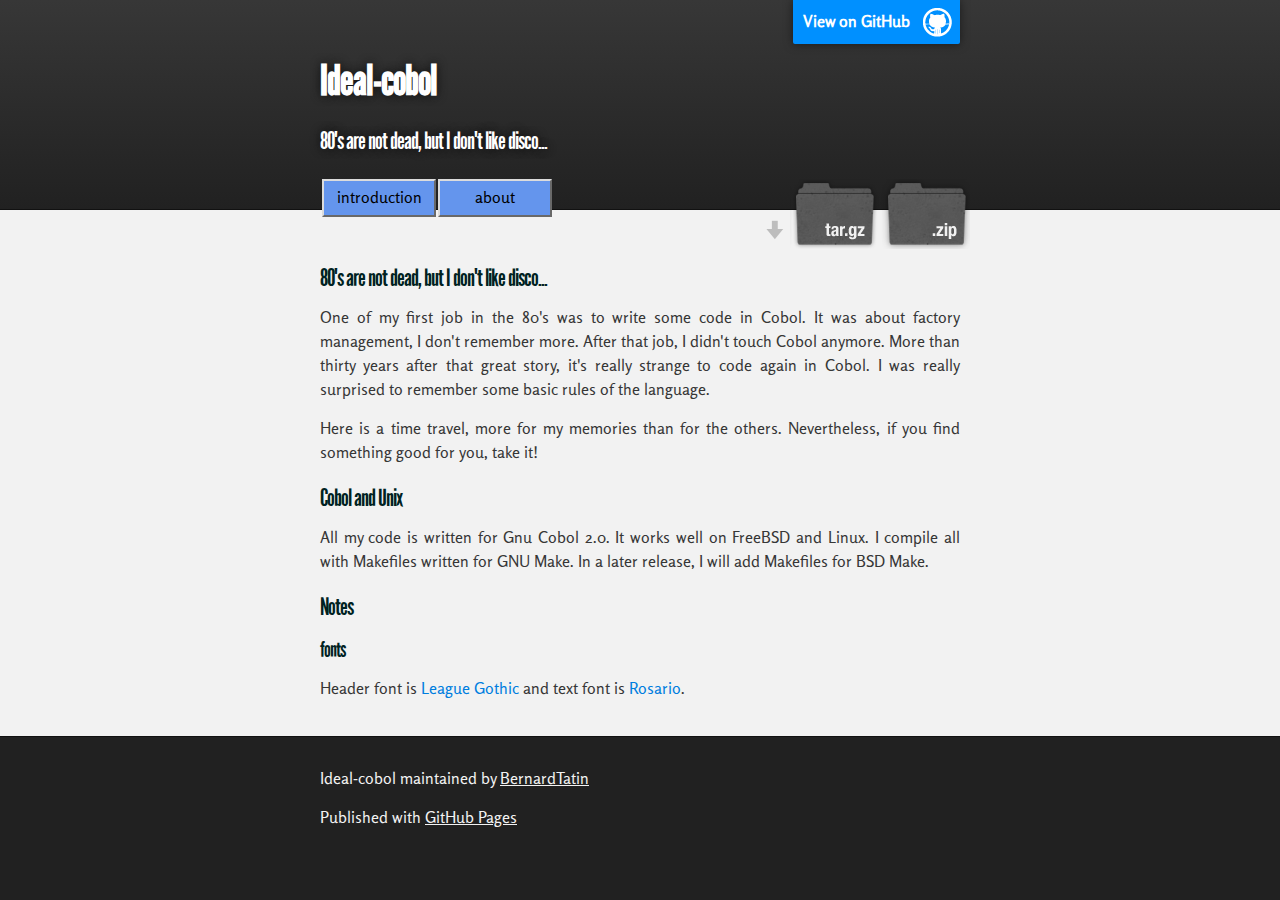
==== index.html @ b9df4a0a "Git IO  more pages" ====
<!DOCTYPE html>
<html>

	<head>
		<meta charset='utf-8'>
		<meta http-equiv="X-UA-Compatible" content="chrome=1">
		<meta name="description" content="Ideal-cobol : 80&#39;s are not dead, I think...">

		<link rel="stylesheet" type="text/css" media="screen" href="gitio/fonts/Rosario-for-Web/stylesheet.css">
		<link rel="stylesheet" type="text/css" media="screen" href="gitio/fonts/theleagueof-league-gothic/webfonts/stylesheet.css">
		<link rel="stylesheet" type="text/css" media="screen" href="gitio/stylesheets/stylesheet.css">

		<title>Ideal-cobol</title>
	</head>

	<body>

		<!-- HEADER -->
		<div id="header_wrap" class="outer">
			<header class="inner">
				<a id="forkme_banner" href="https://github.com/BernardTatin/ideal-cobol">View on GitHub</a>

				<h1 id="project_title">Ideal-cobol</h1>
				<h2 id="project_tagline">80&#39;s are not dead, but I don't like disco...</h2>
				<menu>
					<ul>
						<li><a href="gitio/introduction.html">introduction</a></li>
						<li><a href="gitio/about.html">about</a></li>
					</ul>
				</menu>

				<section id="downloads">
					<a class="zip_download_link" href="https://github.com/BernardTatin/ideal-cobol/zipball/master">Download this project as a .zip file</a>
					<a class="tar_download_link" href="https://github.com/BernardTatin/ideal-cobol/tarball/master">Download this project as a tar.gz file</a>
				</section>
			</header>
		</div>

		<!-- MAIN CONTENT -->
		<div id="main_content_wrap" class="outer">
			<section id="main_content" class="inner">
				<h3>
					<a id="welcome-to-github-pages" class="anchor" href="#welcome-to-github-pages" aria-hidden="true"><span aria-hidden="true" class="octicon octicon-link"></span></a>80's are not dead, but I don't like disco...</h3>

				<p>One of my first job in the 80's was to write some code in Cobol. It was about factory management, I don't remember more. After that job, I didn't touch Cobol anymore. More than thirty years after that great story, it's really strange to code again in Cobol. I was really surprised to remember some basic rules of the language. </p>

				<p>Here is a time travel, more for my memories than for the others. Nevertheless, if you find something good for you, take it!

				<h3>
					<a id="cobol-and-unix" class="anchor" href="#cobol-and-unix" aria-hidden="true"><span aria-hidden="true" class="octicon octicon-link"></span></a>Cobol and Unix</h3>

				<p>All my code is written for Gnu Cobol 2.0. It works well on FreeBSD and Linux. I compile all with Makefiles written for GNU Make. In a later release, I will add Makefiles for BSD Make.</p>

				<h3><a id="notes" class="anchor" href="#notes" aria-hidden="true"><span aria-hidden="true" class="octicon octicon-link"></span></a>Notes</h3>
				<h4>fonts</h4>
				<p>Header font is <a href="https://www.theleagueofmoveabletype.com/league-gothic">League Gothic</a> and text font is <a href="http://omnibus-type.com/fonts/rosario.php">Rosario</a>.</p>

			</section>
		</div>

		<!-- FOOTER  -->
		<div id="footer_wrap" class="outer">
			<footer class="inner">
				<p class="copyright">Ideal-cobol maintained by <a href="https://github.com/BernardTatin">BernardTatin</a></p>
				<p>Published with <a href="https://pages.github.com">GitHub Pages</a></p>
			</footer>
		</div>



	</body>
</html>
---- gitio/fonts/Rosario-for-Web/stylesheet.css ----
/* Regular */
@font-face {
    font-family: 'Rosario';
    src: url('Rosario-Italic.eot');
    src: url('Rosario-Italic.eot?#iefix') format('embedded-opentype'),
         url('Rosario-Italic.woff') format('woff'),
         url('Rosario-Italic.ttf') format('truetype');
    font-weight: normal;
    font-style: italic;

}

/* Italic */
@font-face {
    font-family: 'Rosario';
    src: url('Rosario-Regular.eot');
    src: url('Rosario-Regular.eot?#iefix') format('embedded-opentype'),
         url('Rosario-Regular.woff') format('woff'),
         url('Rosario-Regular.ttf') format('truetype');
    font-weight: normal;
    font-style: normal;

}

/* Condensed */
@font-face {
    font-family: 'Rosario Condensed';
    src: url('Rosario-Bold.eot');
    src: url('Rosario-Bold.eot?#iefix') format('embedded-opentype'),
         url('Rosario-Bold.woff') format('woff'),
         url('Rosario-Bold.ttf') format('truetype');
    font-weight: bold;
    font-style: normal;

}

/* Condensed Italic */
@font-face {
    font-family: 'Rosario Condensed';
    src: url('Rosario-BoldItalic.eot');
    src: url('Rosario-BoldItalic.eot?#iefix') format('embedded-opentype'),
         url('Rosario-BoldItalic.woff') format('woff'),
         url('Rosario-BoldItalic.ttf') format('truetype');
    font-weight: bold;
    font-style: italic;
}
---- gitio/fonts/theleagueof-league-gothic/webfonts/stylesheet.css ----
/* Regular */
@font-face {
    font-family: 'League Gothic';
    src: url('leaguegothic-italic-webfont.eot');
    src: url('leaguegothic-italic-webfont.eot?#iefix') format('embedded-opentype'),
         url('leaguegothic-italic-webfont.woff') format('woff'),
         url('leaguegothic-italic-webfont.ttf') format('truetype'),
         url('leaguegothic-italic-webfont.svg#league_gothic_italicregular') format('svg');
    font-weight: normal;
    font-style: italic;

}

/* Italic */
@font-face {
    font-family: 'League Gothic';
    src: url('leaguegothic-regular-webfont.eot');
    src: url('leaguegothic-regular-webfont.eot?#iefix') format('embedded-opentype'),
         url('leaguegothic-regular-webfont.woff') format('woff'),
         url('leaguegothic-regular-webfont.ttf') format('truetype'),
         url('leaguegothic-regular-webfont.svg#league_gothicregular') format('svg');
    font-weight: normal;
    font-style: normal;

}

/* Condensed */
@font-face {
    font-family: 'League Gothic Condensed';
    src: url('leaguegothic-condensed-regular-webfont.eot');
    src: url('leaguegothic-condensed-regular-webfont.eot?#iefix') format('embedded-opentype'),
         url('leaguegothic-condensed-regular-webfont.woff') format('woff'),
         url('leaguegothic-condensed-regular-webfont.ttf') format('truetype'),
         url('leaguegothic-condensed-regular-webfont.svg#league_gothic_condensed-Rg') format('svg');
    font-weight: normal;
    font-style: normal;

}

/* Condensed Italic */
@font-face {
    font-family: 'League Gothic Condensed';
    src: url('leaguegothic-condensed-italic-webfont.eot');
    src: url('leaguegothic-condensed-italic-webfont.eot?#iefix') format('embedded-opentype'),
         url('leaguegothic-condensed-italic-webfont.woff') format('woff'),
         url('leaguegothic-condensed-italic-webfont.ttf') format('truetype'),
         url('leaguegothic-condensed-italic-webfont.svg#league_gothic_condensed_itaRg') format('svg');
    font-weight: normal;
    font-style: italic;
}
---- gitio/stylesheets/stylesheet.css ----
/*******************************************************************************
Slate Theme for GitHub Pages
by Jason Costello, @jsncostello
*******************************************************************************/

@import url(github-light.css);

/*******************************************************************************
MeyerWeb Reset
*******************************************************************************/

html, body, div, span, applet, object, iframe,
h1, h2, h3, h4, h5, h6, p, blockquote, pre,
a, abbr, acronym, address, big, cite, code,
del, dfn, em, img, ins, kbd, q, s, samp,
small, strike, strong, sub, sup, tt, var,
b, u, i, center,
dl, dt, dd, ol, ul, li,
fieldset, form, label, legend,
table, caption, tbody, tfoot, thead, tr, th, td,
article, aside, canvas, details, embed,
figure, figcaption, footer, header, hgroup,
menu, nav, output, ruby, section, summary,
time, mark, audio, video {
  margin: 0;
  padding: 0;
  border: 0;
  font: inherit;
  vertical-align: baseline;
}

/* HTML5 display-role reset for older browsers */
article, aside, details, figcaption, figure,
footer, header, hgroup, menu, nav, section {
  display: block;
}

ol, ul {
  list-style: none;
}

table {
  border-collapse: collapse;
  border-spacing: 0;
}

/*******************************************************************************
Theme Styles
*******************************************************************************/

body {
  box-sizing: border-box;
  color:#373737;
  background: #212121;
  font-size: 16px;
  font-family: 'Rosario', 'Myriad Pro', Calibri, Helvetica, Arial, sans-serif;
  line-height: 1.5;
  -webkit-font-smoothing: antialiased;
}

h1, h2, h3, h4, h5, h6 {
  margin: 10px 0;
  /* font-weight: 700; */
  color:#002222;
  font-family: 'League Gothic', 'Lucida Grande', 'Calibri', Helvetica, Arial, sans-serif;
  letter-spacing: -1px;
}

h1 {
  font-size: 36px;
  font-weight: 700;
}

h2 {
  padding-bottom: 10px;
  font-size: 32px;
  background: url('../images/bg_hr.png') repeat-x bottom;
}

h3 {
  font-size: 24px;
}

h4 {
  font-size: 21px;
}

h5 {
  font-size: 18px;
}

h6 {
  font-size: 16px;
}

p {
  margin: 10px 0 15px 0;
}

footer p {
  color: #f2f2f2;
}

a {
  text-decoration: none;
  color: #007edf;
  text-shadow: none;

  transition: color 0.5s ease;
  transition: text-shadow 0.5s ease;
  -webkit-transition: color 0.5s ease;
  -webkit-transition: text-shadow 0.5s ease;
  -moz-transition: color 0.5s ease;
  -moz-transition: text-shadow 0.5s ease;
  -o-transition: color 0.5s ease;
  -o-transition: text-shadow 0.5s ease;
  -ms-transition: color 0.5s ease;
  -ms-transition: text-shadow 0.5s ease;
}

a:hover, a:focus {text-decoration: underline;}

footer a {
  color: #F2F2F2;
  text-decoration: underline;
}

em {
  font-style: italic;
}

strong {
  font-weight: bold;
}

img {
  position: relative;
  margin: 0 auto;
  max-width: 739px;
  padding: 5px;
  margin: 10px 0 10px 0;
  border: 1px solid #ebebeb;

  box-shadow: 0 0 5px #ebebeb;
  -webkit-box-shadow: 0 0 5px #ebebeb;
  -moz-box-shadow: 0 0 5px #ebebeb;
  -o-box-shadow: 0 0 5px #ebebeb;
  -ms-box-shadow: 0 0 5px #ebebeb;
}

p img {
  display: inline;
  margin: 0;
  padding: 0;
  vertical-align: middle;
  text-align: center;
  border: none;
}

pre, code {
  width: 100%;
  color: #222;
  background-color: #fff;

  font-family: Monaco, "Bitstream Vera Sans Mono", "Lucida Console", Terminal, monospace;
  font-size: 14px;

  border-radius: 2px;
  -moz-border-radius: 2px;
  -webkit-border-radius: 2px;
}

pre {
  width: 100%;
  padding: 10px;
  box-shadow: 0 0 10px rgba(0,0,0,.1);
  overflow: auto;
}

code {
  padding: 3px;
  margin: 0 3px;
  box-shadow: 0 0 10px rgba(0,0,0,.1);
}

pre code {
  display: block;
  box-shadow: none;
}

blockquote {
  color: #666;
  margin-bottom: 20px;
  padding: 0 0 0 20px;
  border-left: 3px solid #bbb;
}


ul, ol, dl {
  margin-bottom: 15px
}

ul {
  list-style-position: inside;
  list-style: disc;
  padding-left: 20px;
}

ol {
  list-style-position: inside;
  list-style: decimal;
  padding-left: 20px;
}

dl dt {
  font-weight: bold;
}

dl dd {
  padding-left: 20px;
  font-style: italic;
}

dl p {
  padding-left: 20px;
  font-style: italic;
}

hr {
  height: 1px;
  margin-bottom: 5px;
  border: none;
  background: url('../images/bg_hr.png') repeat-x center;
}

table {
  border: 1px solid #373737;
  margin-bottom: 20px;
  text-align: left;
 }

th {
  font-family: 'Lucida Grande', 'Helvetica Neue', Helvetica, Arial, sans-serif;
  padding: 10px;
  background: #373737;
  color: #fff;
 }

td {
  padding: 10px;
  border: 1px solid #373737;
 }

form {
  background: #f2f2f2;
  padding: 20px;
}

/*******************************************************************************
Full-Width Styles
*******************************************************************************/

.outer {
  width: 100%;
}

.inner {
  position: relative;
  max-width: 640px;
  padding: 20px 10px;
  margin: 0 auto;
}

#forkme_banner {
  display: block;
  position: absolute;
  top:0;
  right: 10px;
  z-index: 10;
  padding: 10px 50px 10px 10px;
  color: #fff;
  background: url('../images/blacktocat.png') #0090ff no-repeat 95% 50%;
  font-weight: 700;
  box-shadow: 0 0 10px rgba(0,0,0,.5);
  border-bottom-left-radius: 2px;
  border-bottom-right-radius: 2px;
}

#header_wrap {
  background: #212121;
  background: -moz-linear-gradient(top, #373737, #212121);
  background: -webkit-linear-gradient(top, #373737, #212121);
  background: -ms-linear-gradient(top, #373737, #212121);
  background: -o-linear-gradient(top, #373737, #212121);
  background: linear-gradient(top, #373737, #212121);
}

#header_wrap .inner {
  padding: 50px 10px 30px 10px;
}

#project_title {
  margin: 0;
  color: #fff;
  font-size: 42px;
  font-weight: 700;
  text-shadow: #111 0px 0px 10px;
}

#project_tagline {
  color: #fff;
  font-size: 24px;
  font-weight: 300;
  background: none;
  text-shadow: #111 0px 0px 10px;
}

#downloads {
  position: absolute;
  width: 210px;
  z-index: 10;
  bottom: -40px;
  right: 0;
  height: 70px;
  background: url('../images/icon_download.png') no-repeat 0% 90%;
}

.zip_download_link {
  display: block;
  float: right;
  width: 90px;
  height:70px;
  text-indent: -5000px;
  overflow: hidden;
  background: url(../images/sprite_download.png) no-repeat bottom left;
}

.tar_download_link {
  display: block;
  float: right;
  width: 90px;
  height:70px;
  text-indent: -5000px;
  overflow: hidden;
  background: url(../images/sprite_download.png) no-repeat bottom right;
  margin-left: 10px;
}

.zip_download_link:hover {
  background: url(../images/sprite_download.png) no-repeat top left;
}

.tar_download_link:hover {
  background: url(../images/sprite_download.png) no-repeat top right;
}

#main_content_wrap {
  background: #f2f2f2;
  border-top: 1px solid #111;
  border-bottom: 1px solid #111;
}

#main_content {
  padding-top: 40px;
}

#footer_wrap {
  background: #212121;
}



/*******************************************************************************
Small Device Styles
*******************************************************************************/

@media screen and (max-width: 480px) {
  body {
    font-size:14px;
  }

  #downloads {
    display: none;
  }

  .inner {
    min-width: 320px;
    max-width: 480px;
  }

  #project_title {
  font-size: 32px;
  }

  h1 {
    font-size: 28px;
  }

  h2 {
    font-size: 24px;
  }

  h3 {
    font-size: 21px;
  }

  h4 {
    font-size: 18px;
  }

  h5 {
    font-size: 14px;
  }

  h6 {
    font-size: 12px;
  }

  code, pre {
    min-width: 320px;
    max-width: 480px;
    font-size: 11px;
  }

}

#main_content.inner p {
	text-align: justify;
}

header.inner menu {
}

menu ul {
 padding:0;
 margin:0;
 list-style-type:none;
 }
menu li {
 margin-left:2px;
 float:left; /*pour IE*/
 }
menu ul li a {
 display:block;
 float:left;   
 width:100px;
 background-color:#6495ED;
 color:black;
 text-decoration:none;
 text-align:center;
 padding:5px;
 border:2px solid;
 /*pour avoir un effet "outset" avec IE :*/
 border-color:#DCDCDC #696969 #696969 #DCDCDC;
 }
menu ul li a:hover {
 background-color:#D3D3D3;
 border-color:#696969 #DCDCDC #DCDCDC #696969;
 }
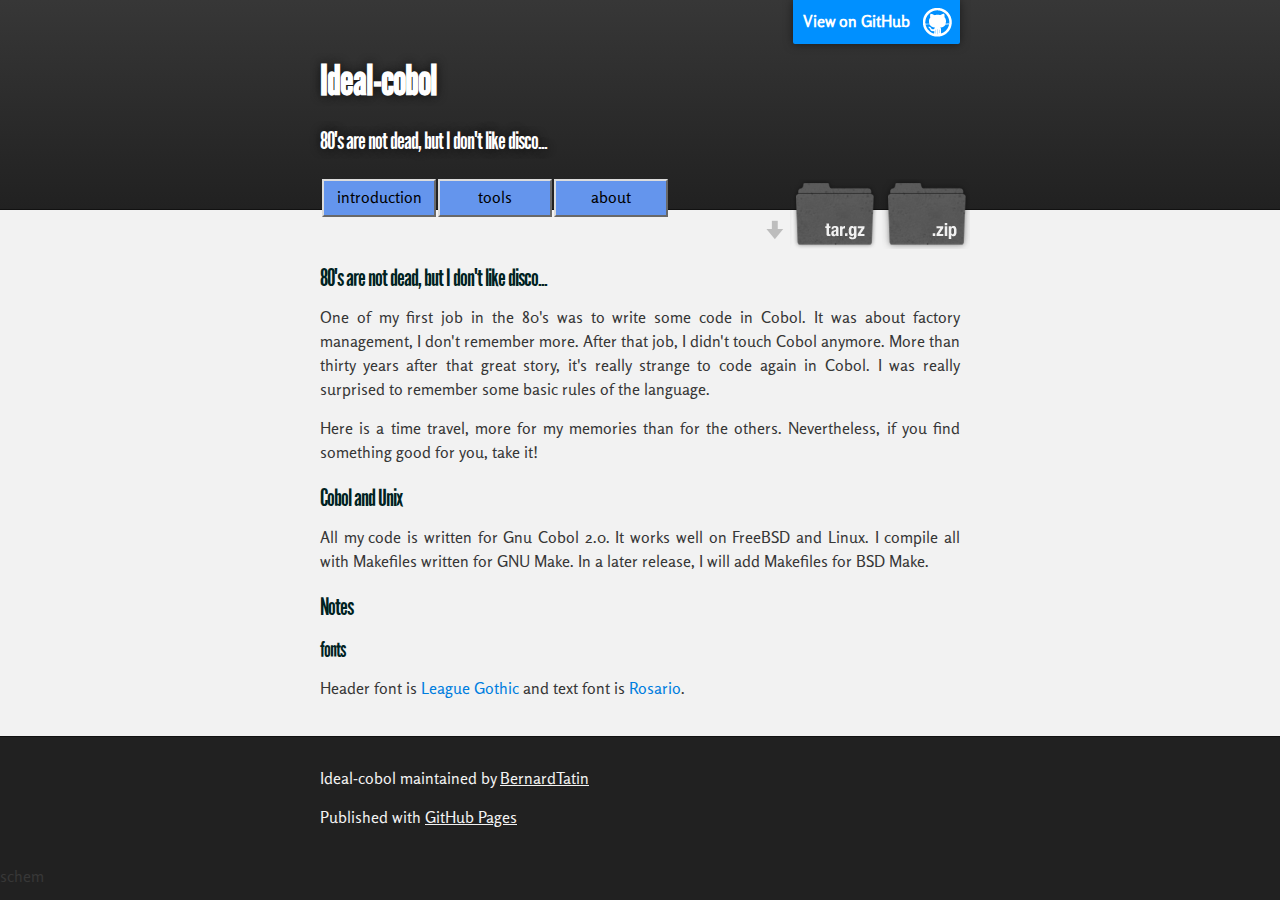
==== commit f372e252: "Ready to text." ====
--- a/index.html
+++ b/index.html
@@ -25,6 +25,7 @@
 				<menu>
 					<ul>
 						<li><a href="gitio/introduction.html">introduction</a></li>
+						<li><a href="gitio/tools.html">tools</a></li>
 						<li><a href="gitio/about.html">about</a></li>
 					</ul>
 				</menu>
@@ -44,7 +45,7 @@
 
 				<p>One of my first job in the 80's was to write some code in Cobol. It was about factory management, I don't remember more. After that job, I didn't touch Cobol anymore. More than thirty years after that great story, it's really strange to code again in Cobol. I was really surprised to remember some basic rules of the language. </p>
 
-				<p>Here is a time travel, more for my memories than for the others. Nevertheless, if you find something good for you, take it!
+				<p>Here is a time travel, more for my memories than for the others. Nevertheless, if you find something good for you, take it!</p>
 
 				<h3>
 					<a id="cobol-and-unix" class="anchor" href="#cobol-and-unix" aria-hidden="true"><span aria-hidden="true" class="octicon octicon-link"></span></a>Cobol and Unix</h3>
@@ -68,5 +69,5 @@
 
 
 
-	</body>
+	</body>schem
 </html>
--- a/gitio/stylesheets/stylesheet.css
+++ b/gitio/stylesheets/stylesheet.css
@@ -428,32 +428,30 @@
 	text-align: justify;
 }
 
-header.inner menu {
-}
 
 menu ul {
- padding:0;
- margin:0;
- list-style-type:none;
- }
+	padding:0;
+	margin:0;
+	list-style-type:none;
+}
 menu li {
- margin-left:2px;
- float:left; /*pour IE*/
- }
+	margin-left:2px;
+	float:left; /*pour IE*/
+}
 menu ul li a {
- display:block;
- float:left;   
- width:100px;
- background-color:#6495ED;
- color:black;
- text-decoration:none;
- text-align:center;
- padding:5px;
- border:2px solid;
- /*pour avoir un effet "outset" avec IE :*/
- border-color:#DCDCDC #696969 #696969 #DCDCDC;
- }
+	display:block;
+	float:left;   
+	width:100px;
+	background-color:#6495ED;
+	color:black;
+	text-decoration:none;
+	text-align:center;
+	padding:5px;
+	border:2px solid;
+	/*pour avoir un effet "outset" avec IE :*/
+	border-color:#DCDCDC #696969 #696969 #DCDCDC;
+}
 menu ul li a:hover {
- background-color:#D3D3D3;
- border-color:#696969 #DCDCDC #DCDCDC #696969;
- } 
+	background-color:#D3D3D3;
+	border-color:#696969 #DCDCDC #DCDCDC #696969;
+} 
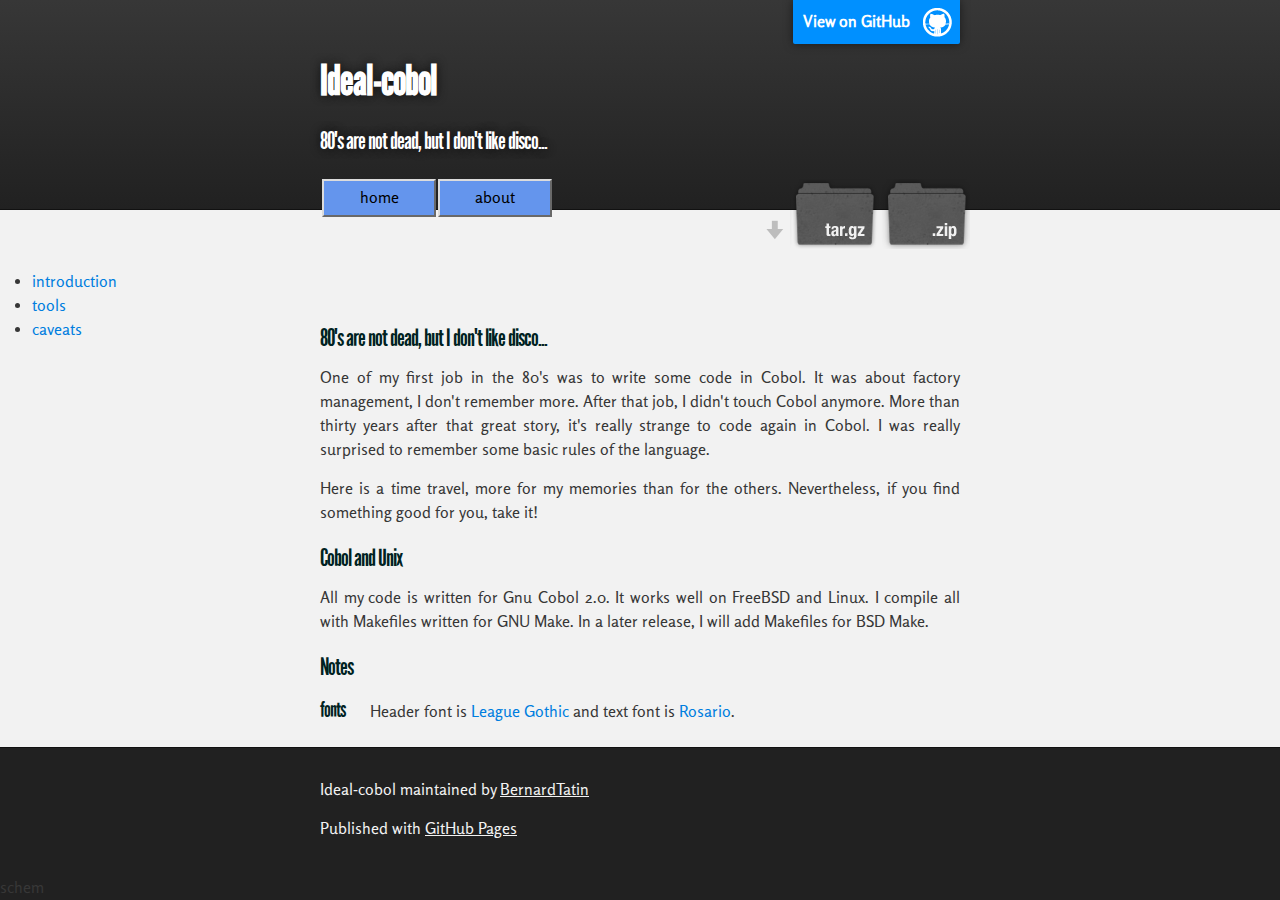
==== commit b5623e8b: "Some more docs" ====
--- a/index.html
+++ b/index.html
@@ -24,8 +24,7 @@
 				<h2 id="project_tagline">80&#39;s are not dead, but I don't like disco...</h2>
 				<menu>
 					<ul>
-						<li><a href="gitio/introduction.html">introduction</a></li>
-						<li><a href="gitio/tools.html">tools</a></li>
+						<li><a href="index.html">home</a></li>
 						<li><a href="gitio/about.html">about</a></li>
 					</ul>
 				</menu>
@@ -39,6 +38,13 @@
 
 		<!-- MAIN CONTENT -->
 		<div id="main_content_wrap" class="outer">
+			<aside>
+				<ul>
+					<li><a href="gitio/introduction.html">introduction</a></li>
+					<li><a href="gitio/tools.html">tools</a></li>
+					<li><a href="gitio/caveats.html">caveats</a></li>
+				</ul>
+			</aside>
 			<section id="main_content" class="inner">
 				<h3>
 					<a id="welcome-to-github-pages" class="anchor" href="#welcome-to-github-pages" aria-hidden="true"><span aria-hidden="true" class="octicon octicon-link"></span></a>80's are not dead, but I don't like disco...</h3>
--- a/gitio/stylesheets/stylesheet.css
+++ b/gitio/stylesheets/stylesheet.css
@@ -424,23 +424,25 @@
 
 }
 
+/* My CSS */
+
 #main_content.inner p {
 	text-align: justify;
 }
 
 
-menu ul {
+header menu ul {
 	padding:0;
 	margin:0;
 	list-style-type:none;
 }
-menu li {
+header menu li {
 	margin-left:2px;
 	float:left; /*pour IE*/
 }
-menu ul li a {
+header menu ul li a {
 	display:block;
-	float:left;   
+	float:left;
 	width:100px;
 	background-color:#6495ED;
 	color:black;
@@ -451,7 +453,36 @@
 	/*pour avoir un effet "outset" avec IE :*/
 	border-color:#DCDCDC #696969 #696969 #DCDCDC;
 }
-menu ul li a:hover {
+header menu ul li a:hover {
 	background-color:#D3D3D3;
 	border-color:#696969 #DCDCDC #DCDCDC #696969;
-} 
+}
+
+#main_content p {
+  display: block;
+}
+#main_content h4 {
+  display: inline;
+  margin-right: 1em;
+}
+#main_content h4 + p {
+  display: inline;
+}
+
+#main_content {
+  float: none;
+}
+
+#main_content_wrap aside {
+  margin-left: auto;
+  margin-right: auto;
+  border-right: 2px #999 solid;
+  padding-right: 10px;
+  margin-top: 60px;
+}
+
+#main_content_wrap aside ul {
+  float: left;
+  max-width: 180px;
+  margin-left: 12px;
+}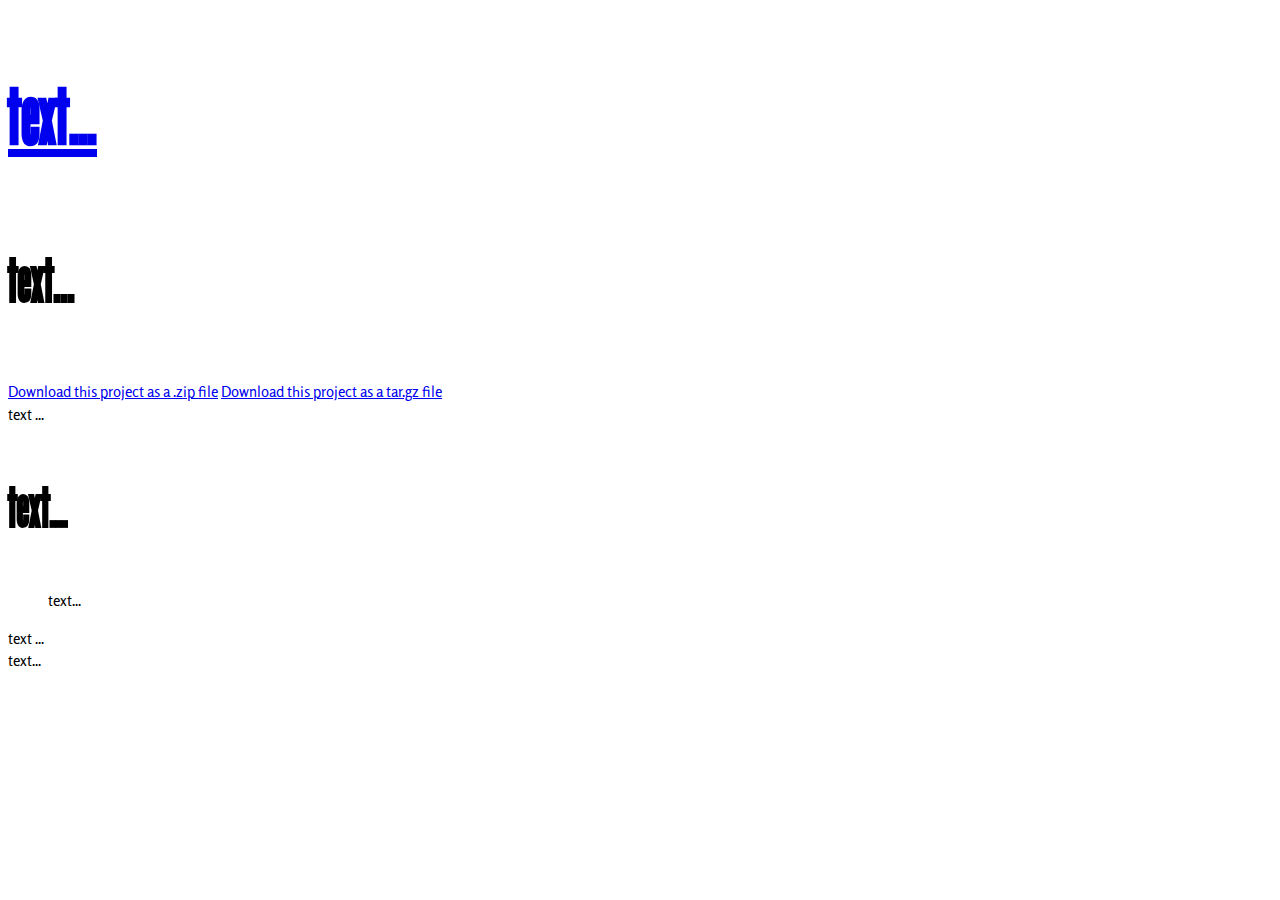
==== commit 8e33edc0: "Using bright-marcel-kernel works." ====
--- a/index.html
+++ b/index.html
@@ -2,78 +2,44 @@
 <html>
 
 	<head>
-		<meta charset='utf-8'>
-		<meta http-equiv="X-UA-Compatible" content="chrome=1">
-		<meta name="description" content="Ideal-cobol : 80&#39;s are not dead, I think...">
+        <meta charset='utf-8' />
+        <!-- meta http-equiv="X-UA-Compatible" content="chrome=1" -->
+        <meta name="viewport" content="width=device-width, user-scalable=1, initial-scale=1, minimum-scale=1, maximum-scale=1" />
 
-		<link rel="stylesheet" type="text/css" media="screen" href="gitio/fonts/Rosario-for-Web/stylesheet.css">
-		<link rel="stylesheet" type="text/css" media="screen" href="gitio/fonts/theleagueof-league-gothic/webfonts/stylesheet.css">
-		<link rel="stylesheet" type="text/css" media="screen" href="gitio/stylesheets/stylesheet.css">
+        <link rel="stylesheet" href="bright-marcel-kernel/css/reset.css" type="text/css" />
+        <link rel="stylesheet" href="bright-marcel-kernel/css/default-font.css" type="text/css" />
+        <link rel="stylesheet" href="gitio/fonts/stylesheet.css" type="text/css" />
+        <link rel="stylesheet" href="bright-marcel-kernel/css/screen.css" media="screen" />
+        <link rel="stylesheet" href="bright-marcel-kernel/css/print.css" media="print" />
+        <link rel="stylesheet" href="gitio/css/local-font.css" media="all" />
 
+        <script type="text/javascript" src="bright-marcel-kernel/javascripts/public/modernizr.js"></script>
+        <script type="text/javascript" src="bright-marcel-kernel/javascripts/private/compat.js"></script>
+        <script type="text/javascript" src="bright-marcel-kernel/javascripts/public/lazyload.js"></script>
+        <script type="text/javascript" src="bright-marcel-kernel/javascripts/app.js"></script>
 		<title>Ideal-cobol</title>
 	</head>
 
 	<body>
 
-		<!-- HEADER -->
-		<div id="header_wrap" class="outer">
-			<header class="inner">
-				<a id="forkme_banner" href="https://github.com/BernardTatin/ideal-cobol">View on GitHub</a>
+        <div id="shell" class="shadow">
 
-				<h1 id="project_title">Ideal-cobol</h1>
-				<h2 id="project_tagline">80&#39;s are not dead, but I don't like disco...</h2>
-				<menu>
-					<ul>
-						<li><a href="index.html">home</a></li>
-						<li><a href="gitio/about.html">about</a></li>
-					</ul>
-				</menu>
-
+            <header id="header">
+                <h1><a id="site-name" href="index.html">text...</a></h1>
+                <h2 id="site-description" class="text-shadow">text...</h2>
 				<section id="downloads">
 					<a class="zip_download_link" href="https://github.com/BernardTatin/ideal-cobol/zipball/master">Download this project as a .zip file</a>
 					<a class="tar_download_link" href="https://github.com/BernardTatin/ideal-cobol/tarball/master">Download this project as a tar.gz file</a>
 				</section>
-			</header>
-		</div>
+                <nav id="navigation">text ...</nav>
+            </header>
+            <h1 id="main_title" class="text-shadow">text...</h1>
+            <section id="main_content">
+                <menu id="toc" class="shadow">text...</menu>
+                <article id="article">text ...</article>
+            </section>
 
-		<!-- MAIN CONTENT -->
-		<div id="main_content_wrap" class="outer">
-			<aside>
-				<ul>
-					<li><a href="gitio/introduction.html">introduction</a></li>
-					<li><a href="gitio/tools.html">tools</a></li>
-					<li><a href="gitio/caveats.html">caveats</a></li>
-				</ul>
-			</aside>
-			<section id="main_content" class="inner">
-				<h3>
-					<a id="welcome-to-github-pages" class="anchor" href="#welcome-to-github-pages" aria-hidden="true"><span aria-hidden="true" class="octicon octicon-link"></span></a>80's are not dead, but I don't like disco...</h3>
-
-				<p>One of my first job in the 80's was to write some code in Cobol. It was about factory management, I don't remember more. After that job, I didn't touch Cobol anymore. More than thirty years after that great story, it's really strange to code again in Cobol. I was really surprised to remember some basic rules of the language. </p>
-
-				<p>Here is a time travel, more for my memories than for the others. Nevertheless, if you find something good for you, take it!</p>
-
-				<h3>
-					<a id="cobol-and-unix" class="anchor" href="#cobol-and-unix" aria-hidden="true"><span aria-hidden="true" class="octicon octicon-link"></span></a>Cobol and Unix</h3>
-
-				<p>All my code is written for Gnu Cobol 2.0. It works well on FreeBSD and Linux. I compile all with Makefiles written for GNU Make. In a later release, I will add Makefiles for BSD Make.</p>
-
-				<h3><a id="notes" class="anchor" href="#notes" aria-hidden="true"><span aria-hidden="true" class="octicon octicon-link"></span></a>Notes</h3>
-				<h4>fonts</h4>
-				<p>Header font is <a href="https://www.theleagueofmoveabletype.com/league-gothic">League Gothic</a> and text font is <a href="http://omnibus-type.com/fonts/rosario.php">Rosario</a>.</p>
-
-			</section>
-		</div>
-
-		<!-- FOOTER  -->
-		<div id="footer_wrap" class="outer">
-			<footer class="inner">
-				<p class="copyright">Ideal-cobol maintained by <a href="https://github.com/BernardTatin">BernardTatin</a></p>
-				<p>Published with <a href="https://pages.github.com">GitHub Pages</a></p>
-			</footer>
-		</div>
-
-
-
-	</body>schem
+            <footer id="footer">text...</footer>
+        </div>
+	</body>
 </html>
--- a/gitio/fonts/stylesheet.css
+++ b/gitio/fonts/stylesheet.css
@@ -0,0 +1,100 @@
+/*
+ * fonts
+ */
+
+/* Regular */
+@font-face {
+    font-family: 'Rosario';
+    src: url('Rosario-for-Web/Rosario-Italic.eot');
+    src: url('Rosario-for-Web/Rosario-Italic.eot?#iefix') format('embedded-opentype'),
+         url('Rosario-for-Web/Rosario-Italic.woff') format('woff'),
+         url('Rosario-for-Web/Rosario-Italic.ttf') format('truetype');
+    font-weight: normal;
+    font-style: italic;
+
+}
+
+/* Italic */
+@font-face {
+    font-family: 'Rosario';
+    src: url('Rosario-for-Web/Rosario-Regular.eot');
+    src: url('Rosario-for-Web/Rosario-Regular.eot?#iefix') format('embedded-opentype'),
+         url('Rosario-for-Web/Rosario-Regular.woff') format('woff'),
+         url('Rosario-for-Web/Rosario-Regular.ttf') format('truetype');
+    font-weight: normal;
+    font-style: normal;
+
+}
+
+/* Condensed */
+@font-face {
+    font-family: 'Rosario Condensed';
+    src: url('Rosario-for-Web/Rosario-Bold.eot');
+    src: url('Rosario-for-Web/Rosario-Bold.eot?#iefix') format('embedded-opentype'),
+         url('Rosario-for-Web/Rosario-Bold.woff') format('woff'),
+         url('Rosario-for-Web/Rosario-Bold.ttf') format('truetype');
+    font-weight: bold;
+    font-style: normal;
+
+}
+
+/* Condensed Italic */
+@font-face {
+    font-family: 'Rosario Condensed';
+    src: url('Rosario-for-Web/Rosario-BoldItalic.eot');
+    src: url('Rosario-for-Web/Rosario-BoldItalic.eot?#iefix') format('embedded-opentype'),
+         url('Rosario-for-Web/Rosario-BoldItalic.woff') format('woff'),
+         url('Rosario-for-Web/Rosario-BoldItalic.ttf') format('truetype');
+    font-weight: bold;
+    font-style: italic;
+}
+/* Regular */
+@font-face {
+    font-family: 'League Gothic';
+    src: url('theleagueof-league-gothic/webfonts/leaguegothic-italic-webfont.eot');
+    src: url('theleagueof-league-gothic/webfonts/leaguegothic-italic-webfont.eot?#iefix') format('embedded-opentype'),
+         url('theleagueof-league-gothic/webfonts/leaguegothic-italic-webfont.woff') format('woff'),
+         url('theleagueof-league-gothic/webfonts/leaguegothic-italic-webfont.ttf') format('truetype'),
+         url('theleagueof-league-gothic/webfonts/leaguegothic-italic-webfont.svg#league_gothic_italicregular') format('svg');
+    font-weight: normal;
+    font-style: italic;
+
+}
+
+/* Italic */
+@font-face {
+    font-family: 'League Gothic';
+    src: url('theleagueof-league-gothic/webfonts/leaguegothic-regular-webfont.eot');
+    src: url('theleagueof-league-gothic/webfonts/leaguegothic-regular-webfont.eot?#iefix') format('embedded-opentype'),
+         url('theleagueof-league-gothic/webfonts/leaguegothic-regular-webfont.woff') format('woff'),
+         url('theleagueof-league-gothic/webfonts/leaguegothic-regular-webfont.ttf') format('truetype'),
+         url('theleagueof-league-gothic/webfonts/leaguegothic-regular-webfont.svg#league_gothicregular') format('svg');
+    font-weight: normal;
+    font-style: normal;
+
+}
+
+/* Condensed */
+@font-face {
+    font-family: 'League Gothic Condensed';
+    src: url('theleagueof-league-gothic/webfonts/leaguegothic-condensed-regular-webfont.eot');
+    src: url('theleagueof-league-gothic/webfonts/leaguegothic-condensed-regular-webfont.eot?#iefix') format('embedded-opentype'),
+         url('theleagueof-league-gothic/webfonts/leaguegothic-condensed-regular-webfont.woff') format('woff'),
+         url('theleagueof-league-gothic/webfonts/leaguegothic-condensed-regular-webfont.ttf') format('truetype'),
+         url('theleagueof-league-gothic/webfonts/leaguegothic-condensed-regular-webfont.svg#league_gothic_condensed-Rg') format('svg');
+    font-weight: normal;
+    font-style: normal;
+
+}
+
+/* Condensed Italic */
+@font-face {
+    font-family: 'League Gothic Condensed';
+    src: url('theleagueof-league-gothic/webfonts/leaguegothic-condensed-italic-webfont.eot');
+    src: url('theleagueof-league-gothic/webfonts/leaguegothic-condensed-italic-webfont.eot?#iefix') format('embedded-opentype'),
+         url('theleagueof-league-gothic/webfonts/leaguegothic-condensed-italic-webfont.woff') format('woff'),
+         url('theleagueof-league-gothic/webfonts/leaguegothic-condensed-italic-webfont.ttf') format('truetype'),
+         url('theleagueof-league-gothic/webfonts/leaguegothic-condensed-italic-webfont.svg#league_gothic_condensed_itaRg') format('svg');
+    font-weight: normal;
+    font-style: italic;
+}--- a/gitio/css/local-font.css
+++ b/gitio/css/local-font.css
@@ -0,0 +1,131 @@
+/*
+ * local.less
+ * css generation:
+ * lessc --include-path=$HOME/git/marcel-kernel/less less/local-font.less > css/local-font.css
+ */
+.default-font {
+  font: normal normal 15px/1.5 Rosario, 'Helvetica', Verdana, Arial, sans-serif;
+  -webkit-font-smoothing: antialiased;
+  -moz-font-smoothing: antialiased;
+  font-smoothing: antialiased;
+}
+.title-font {
+  font-family: 'League Gothic Condensed', 'Helvetica', Verdana, Arial, sans-serif;
+  letter-spacing: -1px;
+  word-spacing: 5px;
+}
+.hx-font,
+.footer-font {
+  font-family: Rosario, 'Helvetica', Verdana, Arial, sans-serif;
+}
+.hx-font {
+  font-weight: bold;
+  /* font-style: italic; */
+  letter-spacing: 1px;
+}
+.text-font,
+.text-italic-font,
+.text-bold-font,
+.text-bold-italic-font {
+  font-family: Rosario, 'Helvetica', Verdana, Arial, sans-serif;
+}
+.code-font {
+  font: normal normal 0.8em/1.7 "Lucida Sans Typewriter", "Lucida Console", Monaco, "Bitstream Vera Sans Mono", monospace;
+}
+/*
+ * fonts.less
+ */
+body {
+  font: normal normal 15px/1.5 Rosario, 'Helvetica', Verdana, Arial, sans-serif;
+  -webkit-font-smoothing: antialiased;
+  -moz-font-smoothing: antialiased;
+  font-smoothing: antialiased;
+}
+#header h1 {
+  font-family: 'League Gothic Condensed', 'Helvetica', Verdana, Arial, sans-serif;
+  letter-spacing: -1px;
+  word-spacing: 5px;
+  font-size: 5.5em;
+}
+#header h2 {
+  font-family: 'League Gothic Condensed', 'Helvetica', Verdana, Arial, sans-serif;
+  letter-spacing: -1px;
+  word-spacing: 5px;
+  font-size: 4.2em;
+}
+footer p {
+  font-family: Rosario, 'Helvetica', Verdana, Arial, sans-serif;
+  font-size: .8em;
+}
+h1,
+h2,
+h3,
+h4,
+h5,
+h6 {
+  font-family: Rosario, 'Helvetica', Verdana, Arial, sans-serif;
+  font-weight: bold;
+  /* font-style: italic; */
+  letter-spacing: 1px;
+}
+#article blockquote {
+  font-family: Rosario, 'Helvetica', Verdana, Arial, sans-serif;
+}
+#article blockquote em {
+  font-family: Rosario, 'Helvetica', Verdana, Arial, sans-serif;
+}
+#article blockquote strong {
+  font-family: Rosario, 'Helvetica', Verdana, Arial, sans-serif;
+}
+#article blockquote strong em,
+#article blockquote em strong {
+  font-family: Rosario, 'Helvetica', Verdana, Arial, sans-serif;
+}
+#article code,
+#article pre {
+  font: normal normal 0.8em/1.7 "Lucida Sans Typewriter", "Lucida Console", Monaco, "Bitstream Vera Sans Mono", monospace;
+}
+#article table th {
+  font-family: Rosario, 'Helvetica', Verdana, Arial, sans-serif;
+  font-size: .85em;
+}
+#article dt {
+  font-family: Rosario, 'Helvetica', Verdana, Arial, sans-serif;
+}
+#main_title {
+  font-family: 'League Gothic Condensed', 'Helvetica', Verdana, Arial, sans-serif;
+  letter-spacing: -1px;
+  word-spacing: 5px;
+  font-size: 3.85em;
+}
+#main_content p {
+  font-family: Rosario, 'Helvetica', Verdana, Arial, sans-serif;
+  color: black;
+}
+#main_content p em {
+  font-family: Rosario, 'Helvetica', Verdana, Arial, sans-serif;
+}
+#main_content p strong {
+  font-family: Rosario, 'Helvetica', Verdana, Arial, sans-serif;
+}
+#main_content p em strong,
+#main_content p strong em {
+  font-family: Rosario, 'Helvetica', Verdana, Arial, sans-serif;
+}
+#main_content .italic {
+  font-family: Rosario, 'Helvetica', Verdana, Arial, sans-serif;
+}
+#main_content .italic strong {
+  font-family: Rosario, 'Helvetica', Verdana, Arial, sans-serif;
+}
+#main_content .italic em {
+  font-family: Rosario, 'Helvetica', Verdana, Arial, sans-serif;
+}
+#main_content .italic em strong,
+#main_content .italic strong em {
+  font-family: Rosario, 'Helvetica', Verdana, Arial, sans-serif;
+}
+p.current-node,
+#main_content p.current-node {
+  font-family: Rosario, 'Helvetica', Verdana, Arial, sans-serif;
+}
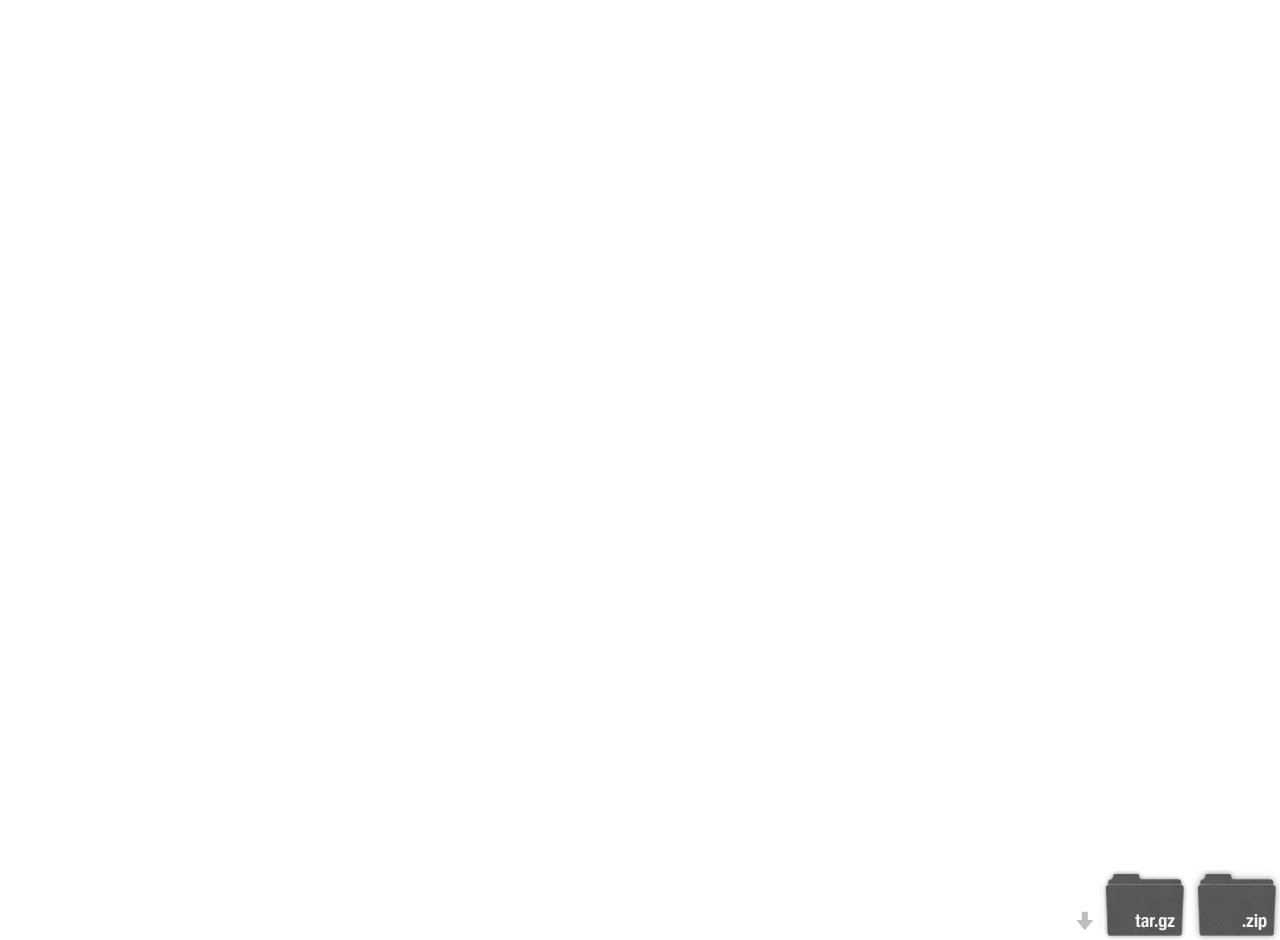
==== commit d633c270: "Download icons, text, issue #3 closed" ====
--- a/index.html
+++ b/index.html
@@ -25,21 +25,21 @@
         <div id="shell" class="shadow">
 
             <header id="header">
-                <h1><a id="site-name" href="index.html">text...</a></h1>
-                <h2 id="site-description" class="text-shadow">text...</h2>
+                <h1><a id="site-name" href="index.html"></a></h1>
+                <h2 id="site-description" class="text-shadow"></h2>
 				<section id="downloads">
 					<a class="zip_download_link" href="https://github.com/BernardTatin/ideal-cobol/zipball/master">Download this project as a .zip file</a>
 					<a class="tar_download_link" href="https://github.com/BernardTatin/ideal-cobol/tarball/master">Download this project as a tar.gz file</a>
 				</section>
-                <nav id="navigation">text ...</nav>
+                <nav id="navigation"></nav>
             </header>
-            <h1 id="main_title" class="text-shadow">text...</h1>
+            <h1 id="main_title" class="text-shadow"></h1>
             <section id="main_content">
-                <menu id="toc" class="shadow">text...</menu>
-                <article id="article">text ...</article>
+                <menu id="toc" class="shadow"></menu>
+                <article id="article"></article>
             </section>
 
-            <footer id="footer">text...</footer>
+            <footer id="footer"></footer>
         </div>
 	</body>
 </html>
--- a/gitio/css/local-font.css
+++ b/gitio/css/local-font.css
@@ -129,3 +129,37 @@
 #main_content p.current-node {
   font-family: Rosario, 'Helvetica', Verdana, Arial, sans-serif;
 }
+#downloads {
+  position: absolute;
+  width: 210px;
+  z-index: 10;
+  bottom: -40px;
+  right: 0;
+  height: 70px;
+  background: url('../images/icon_download.png') no-repeat 0% 90%;
+}
+.zip_download_link {
+  display: block;
+  float: right;
+  width: 90px;
+  height: 70px;
+  text-indent: -5000px;
+  overflow: hidden;
+  background: url(../images/sprite_download.png) no-repeat bottom left;
+}
+.tar_download_link {
+  display: block;
+  float: right;
+  width: 90px;
+  height: 70px;
+  text-indent: -5000px;
+  overflow: hidden;
+  background: url(../images/sprite_download.png) no-repeat bottom right;
+  margin-left: 10px;
+}
+.zip_download_link:hover {
+  background: url(../images/sprite_download.png) no-repeat top left;
+}
+.tar_download_link:hover {
+  background: url(../images/sprite_download.png) no-repeat top right;
+}
